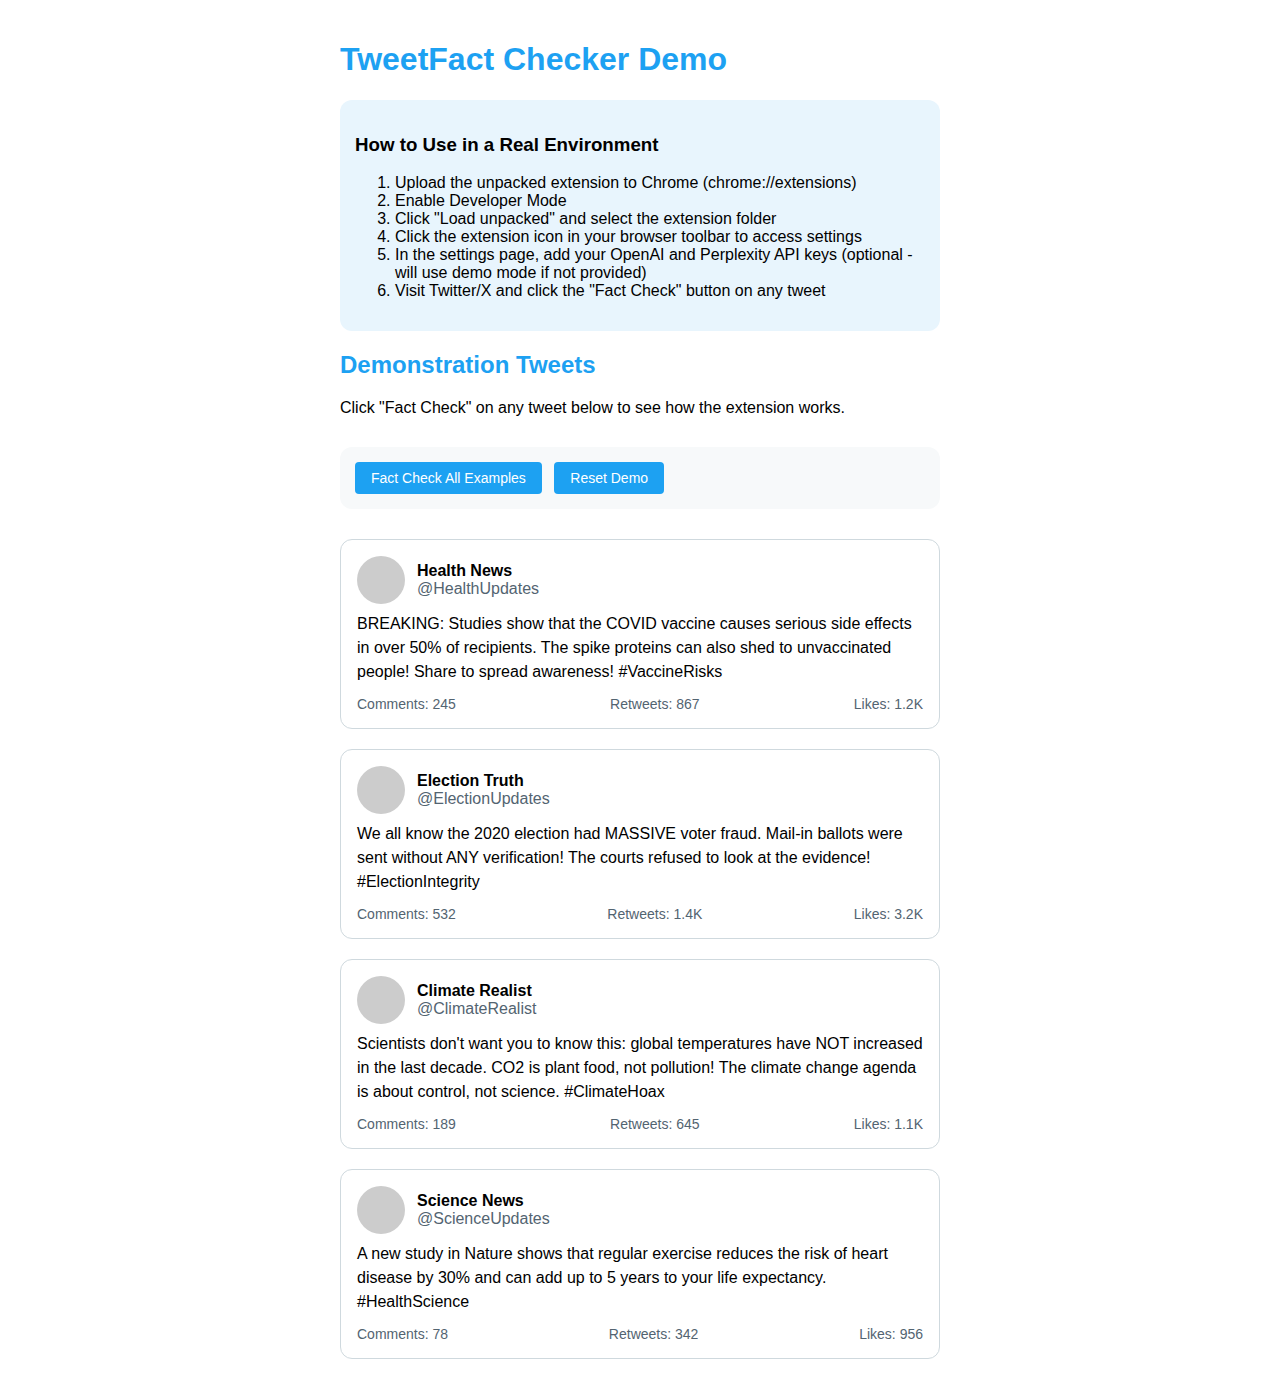
==== extension/demo.html @ b7b49082 "cock of the rock" ====
<!DOCTYPE html>
<html lang="en">
<head>
  <meta charset="UTF-8">
  <meta name="viewport" content="width=device-width, initial-scale=1.0">
  <title>TweetFact Checker Demo</title>
  <link rel="stylesheet" href="styles.css">
  <style>
    body {
      font-family: -apple-system, BlinkMacSystemFont, "Segoe UI", Roboto, Helvetica, Arial, sans-serif;
      max-width: 600px;
      margin: 0 auto;
      padding: 20px;
    }
    
    .demo-tweet {
      border: 1px solid #cfd9de;
      border-radius: 12px;
      padding: 16px;
      margin-bottom: 20px;
    }
    
    .tweet-header {
      display: flex;
      align-items: center;
      margin-bottom: 8px;
    }
    
    .avatar {
      width: 48px;
      height: 48px;
      border-radius: 50%;
      background-color: #ccc;
      margin-right: 12px;
    }
    
    .user-info {
      flex: 1;
    }
    
    .user-name {
      font-weight: bold;
    }
    
    .user-handle {
      color: #536471;
    }
    
    .tweet-text {
      font-size: 16px;
      line-height: 1.5;
      margin-bottom: 12px;
    }
    
    .tweet-actions {
      display: flex;
      justify-content: space-between;
      color: #536471;
      font-size: 14px;
    }

    h1, h2 {
      color: #1da1f2;
    }

    .demo-controls {
      margin: 30px 0;
      padding: 15px;
      background-color: #f7f9fa;
      border-radius: 12px;
    }

    .demo-controls button {
      background-color: #1da1f2;
      color: white;
      border: none;
      border-radius: 4px;
      padding: 8px 16px;
      font-size: 14px;
      cursor: pointer;
      margin-right: 8px;
    }

    .demo-instructions {
      background-color: #e8f5fd;
      padding: 15px;
      border-radius: 12px;
      margin-bottom: 20px;
    }
  </style>
</head>
<body>
  <h1>TweetFact Checker Demo</h1>
  
  <div class="demo-instructions">
    <h3>How to Use in a Real Environment</h3>
    <ol>
      <li>Upload the unpacked extension to Chrome (chrome://extensions)</li>
      <li>Enable Developer Mode</li>
      <li>Click "Load unpacked" and select the extension folder</li>
      <li>Click the extension icon in your browser toolbar to access settings</li>
      <li>In the settings page, add your OpenAI and Perplexity API keys (optional - will use demo mode if not provided)</li>
      <li>Visit Twitter/X and click the "Fact Check" button on any tweet</li>
    </ol>
  </div>

  <h2>Demonstration Tweets</h2>
  <p>Click "Fact Check" on any tweet below to see how the extension works.</p>

  <div class="demo-controls">
    <button id="check-all">Fact Check All Examples</button>
    <button id="reset-demo">Reset Demo</button>
  </div>
  
  <div class="demo-tweet" data-testid="tweet">
    <div class="tweet-header">
      <div class="avatar"></div>
      <div class="user-info">
        <div class="user-name">Health News</div>
        <div class="user-handle">@HealthUpdates</div>
      </div>
    </div>
    <div class="tweet-text" data-testid="tweetText">
      BREAKING: Studies show that the COVID vaccine causes serious side effects in over 50% of recipients. The spike proteins can also shed to unvaccinated people! Share to spread awareness! #VaccineRisks
    </div>
    <div class="tweet-actions" role="group">
      <span>Comments: 245</span>
      <span>Retweets: 867</span>
      <span>Likes: 1.2K</span>
    </div>
  </div>
  
  <div class="demo-tweet" data-testid="tweet">
    <div class="tweet-header">
      <div class="avatar"></div>
      <div class="user-info">
        <div class="user-name">Election Truth</div>
        <div class="user-handle">@ElectionUpdates</div>
      </div>
    </div>
    <div class="tweet-text" data-testid="tweetText">
      We all know the 2020 election had MASSIVE voter fraud. Mail-in ballots were sent without ANY verification! The courts refused to look at the evidence! #ElectionIntegrity
    </div>
    <div class="tweet-actions" role="group">
      <span>Comments: 532</span>
      <span>Retweets: 1.4K</span>
      <span>Likes: 3.2K</span>
    </div>
  </div>
  
  <div class="demo-tweet" data-testid="tweet">
    <div class="tweet-header">
      <div class="avatar"></div>
      <div class="user-info">
        <div class="user-name">Climate Realist</div>
        <div class="user-handle">@ClimateRealist</div>
      </div>
    </div>
    <div class="tweet-text" data-testid="tweetText">
      Scientists don't want you to know this: global temperatures have NOT increased in the last decade. CO2 is plant food, not pollution! The climate change agenda is about control, not science. #ClimateHoax
    </div>
    <div class="tweet-actions" role="group">
      <span>Comments: 189</span>
      <span>Retweets: 645</span>
      <span>Likes: 1.1K</span>
    </div>
  </div>
  
  <div class="demo-tweet" data-testid="tweet">
    <div class="tweet-header">
      <div class="avatar"></div>
      <div class="user-info">
        <div class="user-name">Science News</div>
        <div class="user-handle">@ScienceUpdates</div>
      </div>
    </div>
    <div class="tweet-text" data-testid="tweetText">
      A new study in Nature shows that regular exercise reduces the risk of heart disease by 30% and can add up to 5 years to your life expectancy. #HealthScience
    </div>
    <div class="tweet-actions" role="group">
      <span>Comments: 78</span>
      <span>Retweets: 342</span>
      <span>Likes: 956</span>
    </div>
  </div>

  <script src="content.js"></script>
  <script src="demo.js"></script>
</body>
</html>
---- extension/styles.css ----
/* TweetFact Checker Styles */
.fact-check-button {
  background-color: #1da1f2;
  color: white;
  border: none;
  border-radius: 4px;
  padding: 4px 8px;
  font-size: 12px;
  cursor: pointer;
  margin-top: 8px;
}

.fact-check-button:hover {
  background-color: #0d8ecf;
}

.fact-check-overlay {
  background-color: white;
  border: 1px solid #ccc;
  border-radius: 8px;
  box-shadow: 0 2px 10px rgba(0, 0, 0, 0.1);
  margin-top: 8px;
  padding: 12px;
  font-size: 14px;
}

.fact-check-overlay h4 {
  margin: 0 0 8px 0;
  font-size: 16px;
}

.fact-check-claim {
  margin-bottom: 8px;
  padding: 8px;
  border-radius: 4px;
  border-left: 4px solid #ccc;
}

.truth-value {
  font-weight: bold;
  padding: 2px 6px;
  border-radius: 4px;
  display: inline-block;
  margin-right: 8px;
}

.definitely-true {
  background-color: #a8f0c6;
  color: #0a6640;
}

.likely-true {
  background-color: #d8f2bc;
  color: #237804;
}

.needs-verification {
  background-color: #ffe7ba;
  color: #ad4e00;
}

.likely-false {
  background-color: #ffd6e7;
  color: #c41d7f;
}

.definitely-false {
  background-color: #ffccc7;
  color: #a8071a;
}

.sources {
  margin-top: 8px;
  font-size: 12px;
}

.sources a {
  color: #1da1f2;
  text-decoration: none;
}

.sources a:hover {
  text-decoration: underline;
}

.loading {
  display: flex;
  align-items: center;
  justify-content: center;
  padding: 20px;
}

.spinner {
  border: 3px solid #f3f3f3;
  border-top: 3px solid #1da1f2;
  border-radius: 50%;
  width: 20px;
  height: 20px;
  animation: spin 1s linear infinite;
  margin-right: 10px;
}

@keyframes spin {
  0% { transform: rotate(0deg); }
  100% { transform: rotate(360deg); }
}
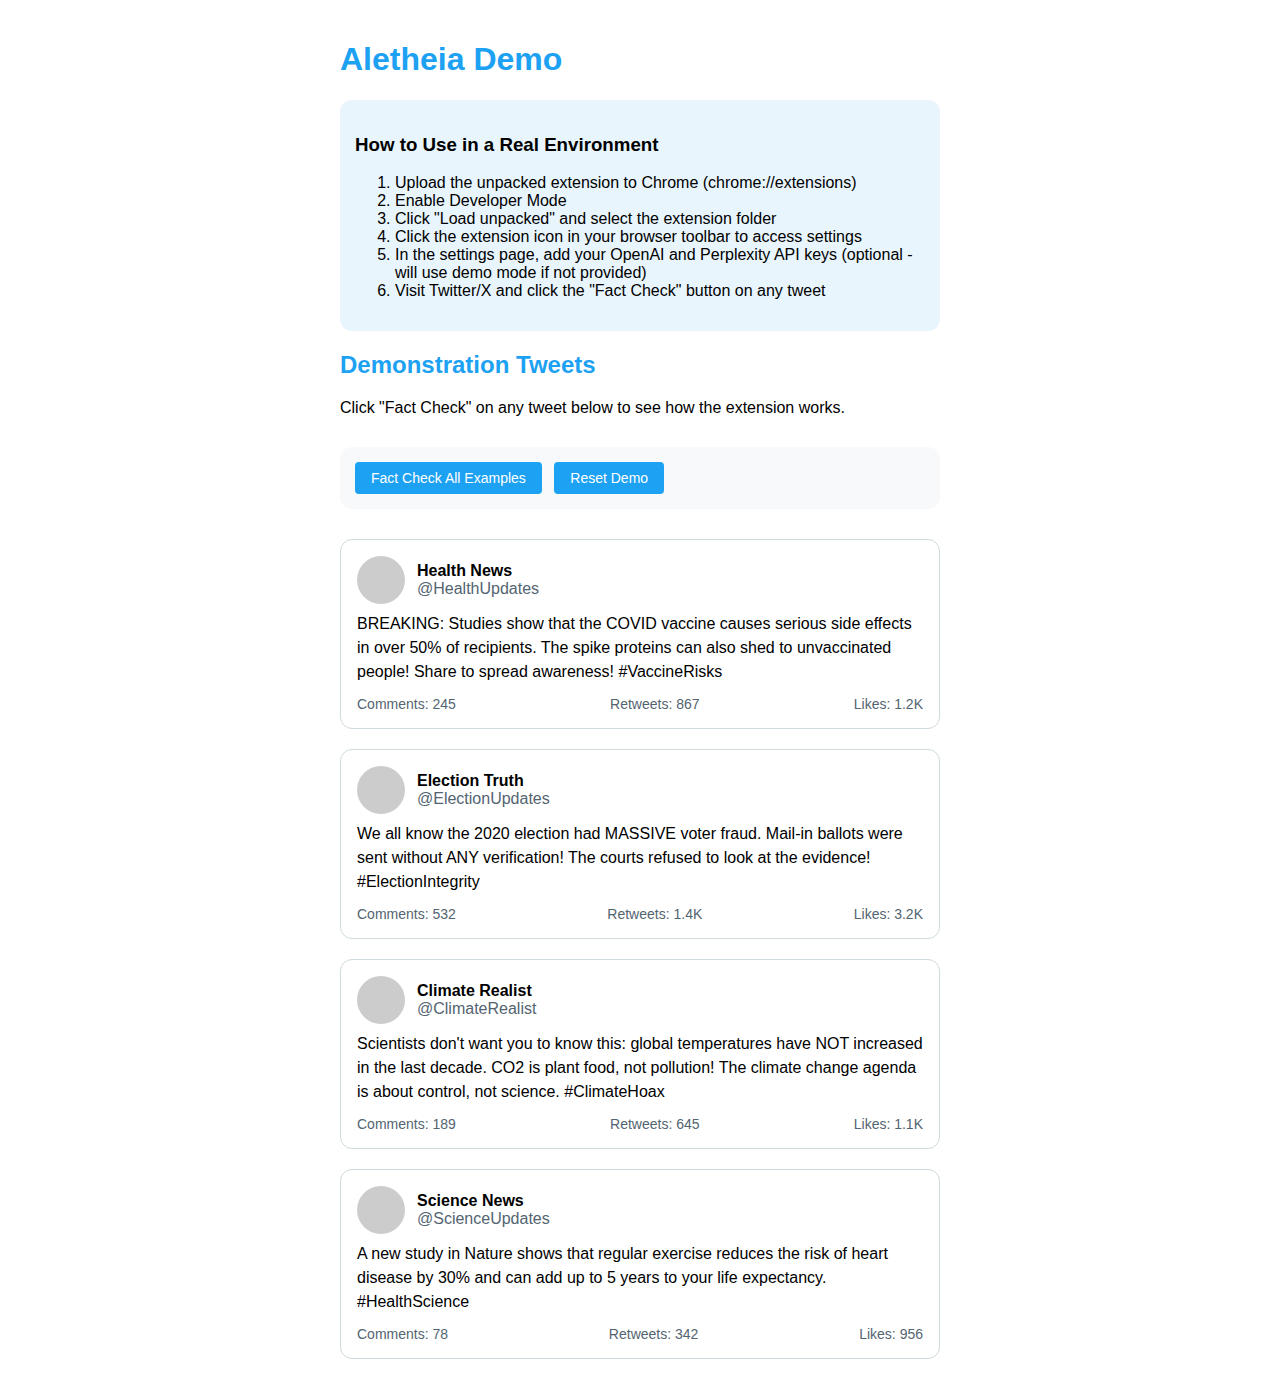
==== commit 84b2dc42: "rebrand" ====
--- a/extension/demo.html
+++ b/extension/demo.html
@@ -90,7 +90,7 @@
   </style>
 </head>
 <body>
-  <h1>TweetFact Checker Demo</h1>
+  <h1>Aletheia Demo</h1>
   
   <div class="demo-instructions">
     <h3>How to Use in a Real Environment</h3>
--- a/extension/styles.css
+++ b/extension/styles.css
@@ -1,4 +1,13 @@
-/* TweetFact Checker Styles */
+/* Aletheia Styles */
+/* Add Sans-Serif Font Family Definition */
+.fact-check-button,
+.fact-check-overlay,
+.fact-check-claim,
+.truth-value,
+.sources,
+.loading {
+  font-family: -apple-system, BlinkMacSystemFont, "Segoe UI", Roboto, Helvetica, Arial, sans-serif;
+}
 .fact-check-button {
   background-color: #1da1f2;
   color: white;
@@ -16,6 +25,7 @@
 
 .fact-check-overlay {
   background-color: white;
+  color: black;
   border: 1px solid #ccc;
   border-radius: 8px;
   box-shadow: 0 2px 10px rgba(0, 0, 0, 0.1);
@@ -27,6 +37,7 @@
 .fact-check-overlay h4 {
   margin: 0 0 8px 0;
   font-size: 16px;
+  color: black;
 }
 
 .fact-check-claim {
@@ -34,6 +45,7 @@
   padding: 8px;
   border-radius: 4px;
   border-left: 4px solid #ccc;
+  color: black;
 }
 
 .truth-value {
@@ -72,6 +84,7 @@
 .sources {
   margin-top: 8px;
   font-size: 12px;
+  color: black;
 }
 
 .sources a {
@@ -88,6 +101,7 @@
   align-items: center;
   justify-content: center;
   padding: 20px;
+  color: black;
 }
 
 .spinner {
